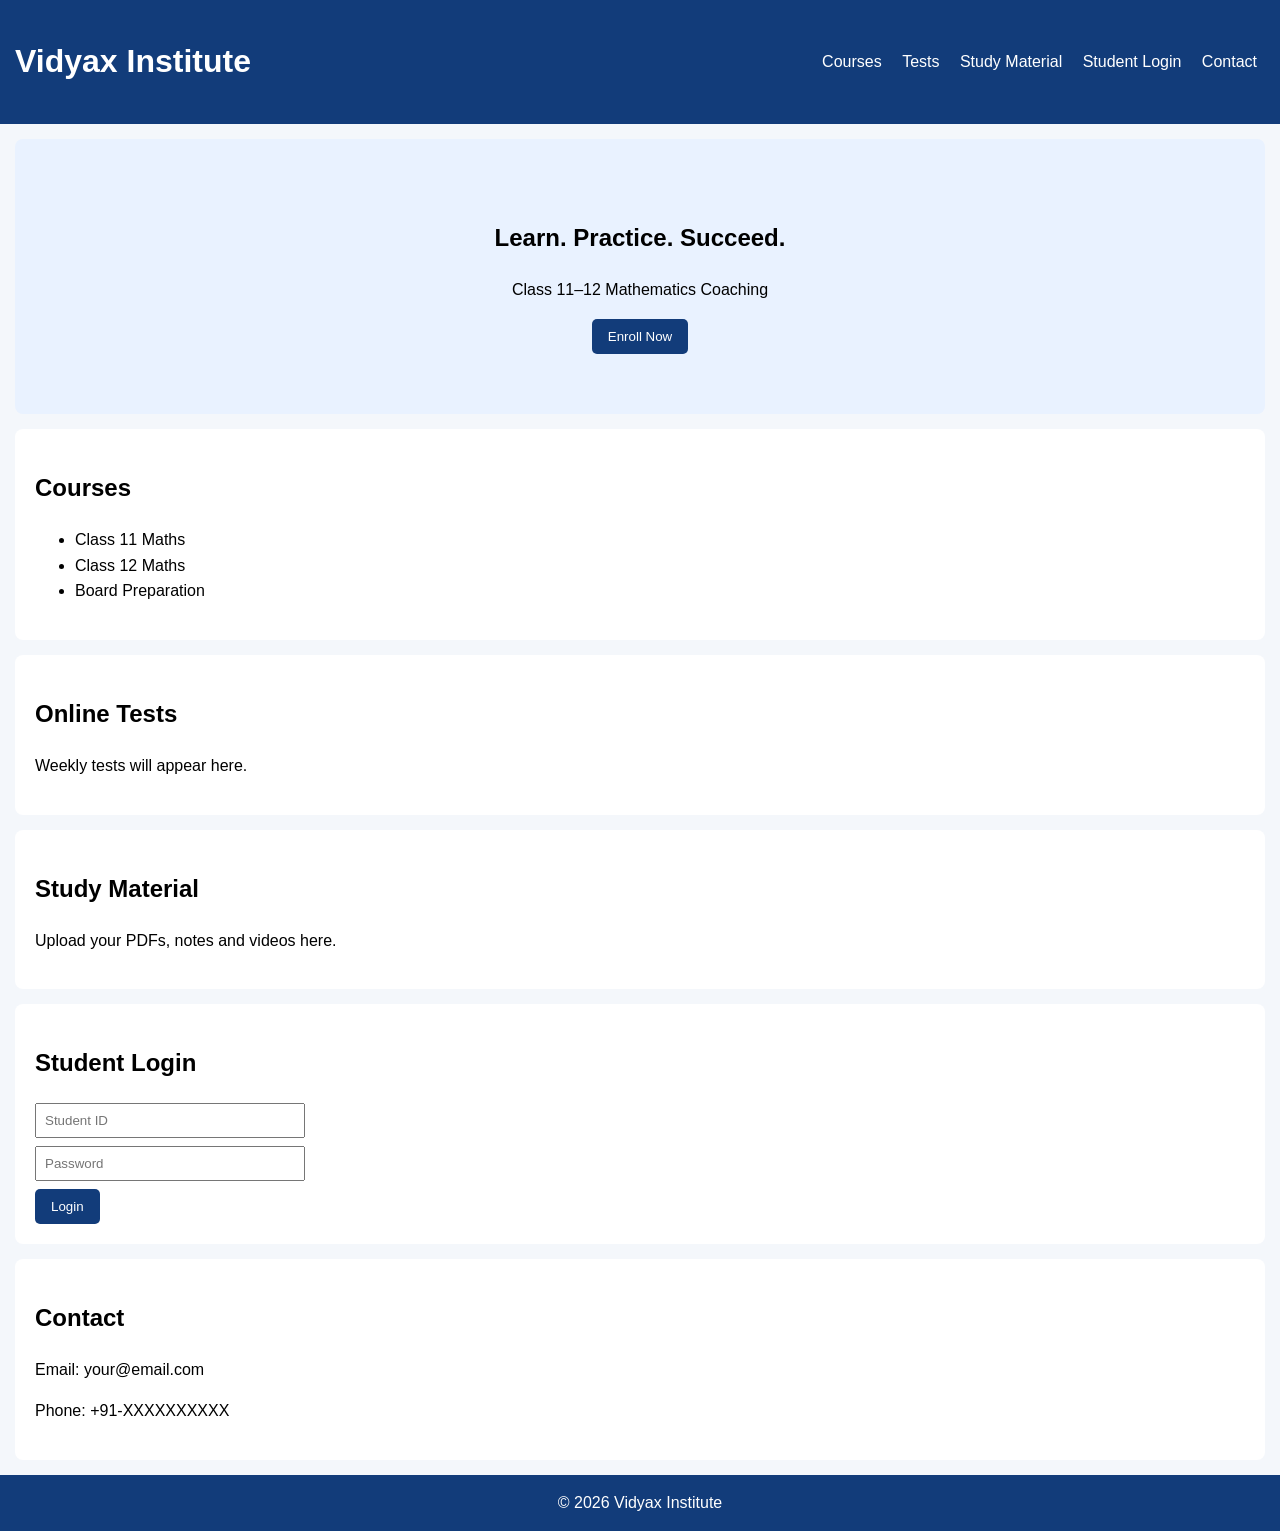
==== index.html @ 91453c48 "Initial website files Added the first version of the Vidyax Institute website." ====
<!DOCTYPE html>
<html><head><meta charset="UTF-8"><meta name="viewport" content="width=device-width,initial-scale=1">
<title>Vidyax Institute</title>
<link rel="stylesheet" href="style.css"></head>
<body>
<header><h1>Vidyax Institute</h1><nav>
<a href="#courses">Courses</a>
<a href="#tests">Tests</a>
<a href="#materials">Study Material</a>
<a href="#login">Student Login</a>
<a href="#contact">Contact</a>
</nav></header>
<section class="hero">
<h2>Learn. Practice. Succeed.</h2>
<p>Class 11–12 Mathematics Coaching</p>
<button onclick="alert('Admissions Coming Soon!')">Enroll Now</button>
</section>
<section id="courses"><h2>Courses</h2><ul><li>Class 11 Maths</li><li>Class 12 Maths</li><li>Board Preparation</li></ul></section>
<section id="tests"><h2>Online Tests</h2><p>Weekly tests will appear here.</p></section>
<section id="materials"><h2>Study Material</h2><p>Upload your PDFs, notes and videos here.</p></section>
<section id="login"><h2>Student Login</h2>
<form onsubmit="event.preventDefault();alert('Demo login page. Connect Firebase later for real logins.');">
<input placeholder="Student ID"><input type="password" placeholder="Password">
<button>Login</button></form></section>
<section id="contact"><h2>Contact</h2><p>Email: your@email.com</p><p>Phone: +91-XXXXXXXXXX</p></section>
<footer>© 2026 Vidyax Institute</footer>
</body></html>
---- style.css ----
body{font-family:Arial,sans-serif;margin:0;line-height:1.6;background:#f4f7fb}
header{background:#123c7a;color:#fff;padding:15px;display:flex;justify-content:space-between;align-items:center;flex-wrap:wrap}
nav a{color:#fff;margin:0 8px;text-decoration:none}
.hero{padding:60px;text-align:center;background:#e9f2ff}
section{background:#fff;margin:15px;padding:20px;border-radius:8px}
button{background:#123c7a;color:#fff;border:none;padding:10px 16px;border-radius:5px}
input{display:block;margin:8px 0;padding:8px;width:250px;max-width:100%}
footer{text-align:center;padding:15px;background:#123c7a;color:#fff}
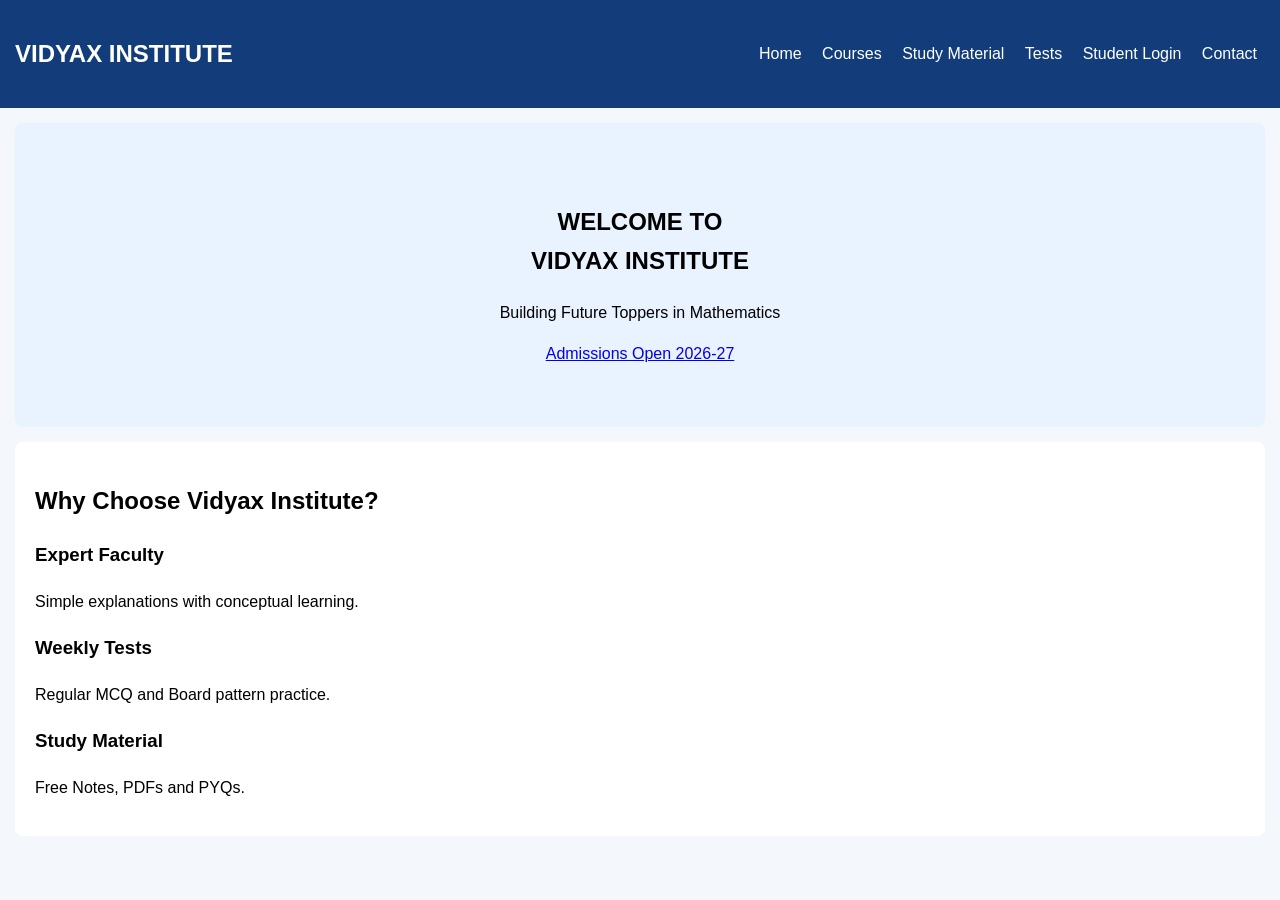
==== commit ddd65802: "Add features section to index.html Added a features section highlighting the benefits of Vidyax Inst" ====
--- a/index.html
+++ b/index.html
@@ -1,27 +1,71 @@
 <!DOCTYPE html>
-<html><head><meta charset="UTF-8"><meta name="viewport" content="width=device-width,initial-scale=1">
+<html lang="en">
+<head>
+<meta charset="UTF-8">
+<meta name="viewport" content="width=device-width, initial-scale=1.0">
 <title>Vidyax Institute</title>
-<link rel="stylesheet" href="style.css"></head>
+
+<link rel="stylesheet" href="style.css">
+
+</head>
+
 <body>
-<header><h1>Vidyax Institute</h1><nav>
-<a href="#courses">Courses</a>
-<a href="#tests">Tests</a>
-<a href="#materials">Study Material</a>
-<a href="#login">Student Login</a>
-<a href="#contact">Contact</a>
-</nav></header>
+
+<header>
+    <div class="logo">
+        <h2>VIDYAX INSTITUTE</h2>
+    </div>
+
+    <nav>
+        <a href="#">Home</a>
+        <a href="#">Courses</a>
+        <a href="#">Study Material</a>
+        <a href="#">Tests</a>
+        <a href="#">Student Login</a>
+        <a href="#">Contact</a>
+    </nav>
+</header>
+
 <section class="hero">
-<h2>Learn. Practice. Succeed.</h2>
-<p>Class 11–12 Mathematics Coaching</p>
-<button onclick="alert('Admissions Coming Soon!')">Enroll Now</button>
+
+<h1>WELCOME TO<br>VIDYAX INSTITUTE</h1>
+
+<p>
+Building Future Toppers in Mathematics
+</p>
+
+<a href="#" class="btn">
+Admissions Open 2026-27
+</a>
+
 </section>
-<section id="courses"><h2>Courses</h2><ul><li>Class 11 Maths</li><li>Class 12 Maths</li><li>Board Preparation</li></ul></section>
-<section id="tests"><h2>Online Tests</h2><p>Weekly tests will appear here.</p></section>
-<section id="materials"><h2>Study Material</h2><p>Upload your PDFs, notes and videos here.</p></section>
-<section id="login"><h2>Student Login</h2>
-<form onsubmit="event.preventDefault();alert('Demo login page. Connect Firebase later for real logins.');">
-<input placeholder="Student ID"><input type="password" placeholder="Password">
-<button>Login</button></form></section>
-<section id="contact"><h2>Contact</h2><p>Email: your@email.com</p><p>Phone: +91-XXXXXXXXXX</p></section>
-<footer>© 2026 Vidyax Institute</footer>
-</body></html>+
+<section class="features">
+
+<h2>Why Choose Vidyax Institute?</h2>
+
+<div class="cards">
+
+<div class="card">
+<h3>Expert Faculty</h3>
+<p>Simple explanations with conceptual learning.</p>
+</div>
+
+<div class="card">
+<h3>Weekly Tests</h3>
+<p>Regular MCQ and Board pattern practice.</p>
+</div>
+
+<div class="card">
+<h3>Study Material</h3>
+<p>Free Notes, PDFs and PYQs.</p>
+</div>
+
+</div>
+
+</section>
+
+<script src="script.js"></script>
+
+</body>
+</html>
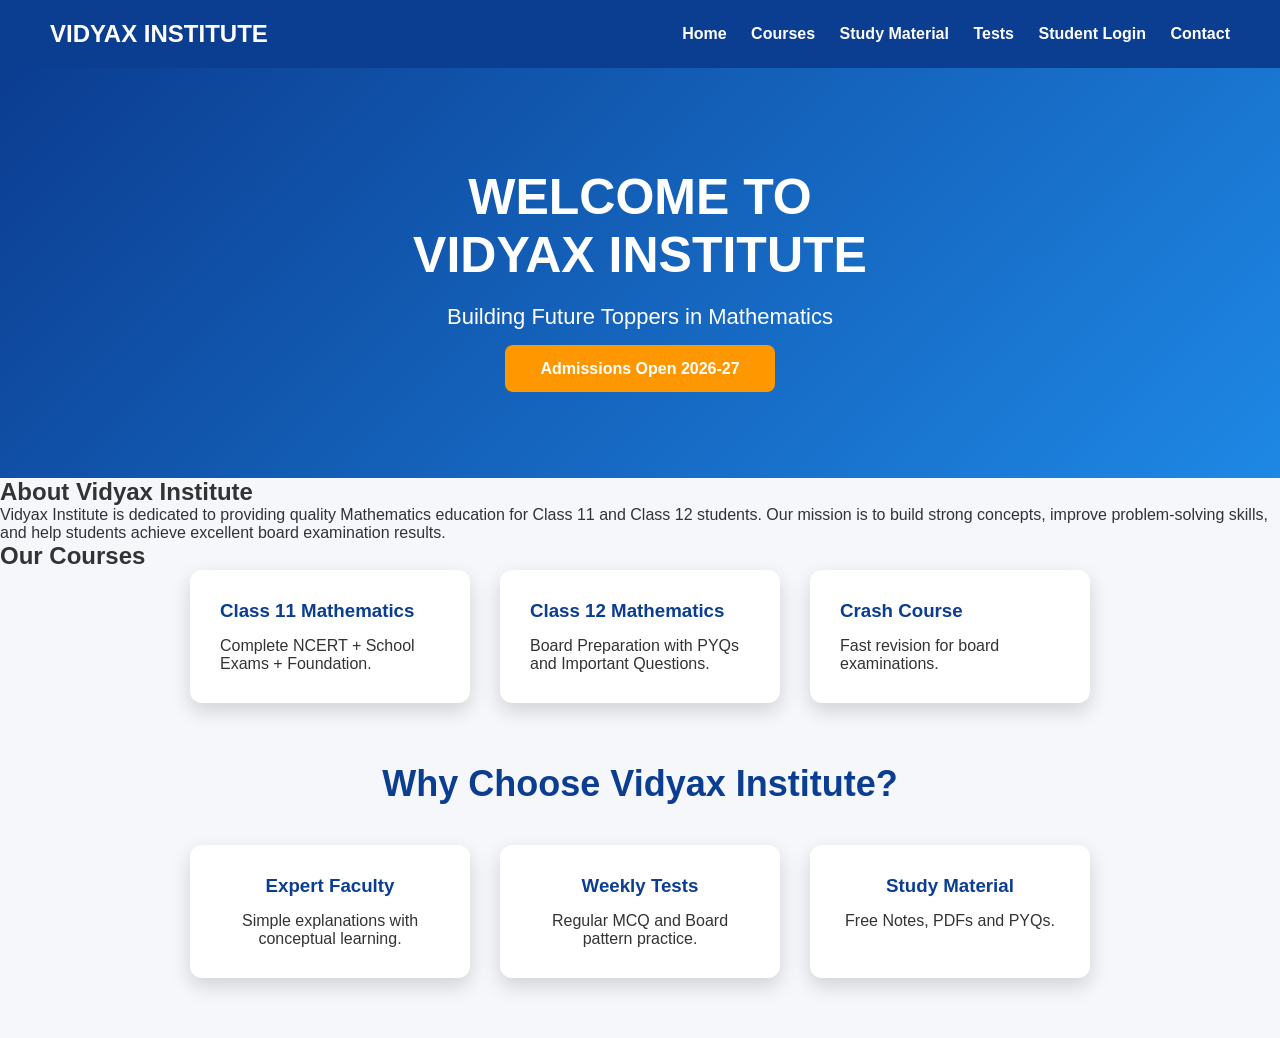
==== commit d49d9754: "Add About and Courses sections to index.html Added sections about the Vidyax Institute, including in" ====
--- a/index.html
+++ b/index.html
@@ -39,7 +39,43 @@
 </a>
 
 </section>
+<section class="about">
 
+<h2>About Vidyax Institute</h2>
+
+<p>
+Vidyax Institute is dedicated to providing quality Mathematics education
+for Class 11 and Class 12 students.
+Our mission is to build strong concepts, improve problem-solving skills,
+and help students achieve excellent board examination results.
+</p>
+
+</section>
+
+<section class="courses">
+
+<h2>Our Courses</h2>
+
+<div class="cards">
+
+<div class="card">
+<h3>Class 11 Mathematics</h3>
+<p>Complete NCERT + School Exams + Foundation.</p>
+</div>
+
+<div class="card">
+<h3>Class 12 Mathematics</h3>
+<p>Board Preparation with PYQs and Important Questions.</p>
+</div>
+
+<div class="card">
+<h3>Crash Course</h3>
+<p>Fast revision for board examinations.</p>
+</div>
+
+</div>
+
+</section>
 <section class="features">
 
 <h2>Why Choose Vidyax Institute?</h2>
--- a/style.css
+++ b/style.css
@@ -1,8 +1,89 @@
-body{font-family:Arial,sans-serif;margin:0;line-height:1.6;background:#f4f7fb}
-header{background:#123c7a;color:#fff;padding:15px;display:flex;justify-content:space-between;align-items:center;flex-wrap:wrap}
-nav a{color:#fff;margin:0 8px;text-decoration:none}
-.hero{padding:60px;text-align:center;background:#e9f2ff}
-section{background:#fff;margin:15px;padding:20px;border-radius:8px}
-button{background:#123c7a;color:#fff;border:none;padding:10px 16px;border-radius:5px}
-input{display:block;margin:8px 0;padding:8px;width:250px;max-width:100%}
-footer{text-align:center;padding:15px;background:#123c7a;color:#fff}+*{
+margin:0;
+padding:0;
+box-sizing:border-box;
+font-family:Arial,sans-serif;
+}
+
+body{
+background:#f5f7fb;
+color:#333;
+}
+
+header{
+background:#0b3d91;
+color:white;
+display:flex;
+justify-content:space-between;
+align-items:center;
+padding:20px 50px;
+}
+
+nav a{
+color:white;
+text-decoration:none;
+margin-left:20px;
+font-weight:bold;
+}
+
+.hero{
+background:linear-gradient(135deg,#0b3d91,#1e88e5);
+color:white;
+text-align:center;
+padding:100px 20px;
+}
+
+.hero h1{
+font-size:50px;
+margin-bottom:20px;
+}
+
+.hero p{
+font-size:22px;
+margin-bottom:30px;
+}
+
+.btn{
+background:#ff9800;
+color:white;
+padding:15px 35px;
+border-radius:8px;
+text-decoration:none;
+font-weight:bold;
+}
+
+.features{
+padding:60px 20px;
+text-align:center;
+}
+
+.features h2{
+margin-bottom:40px;
+font-size:36px;
+color:#0b3d91;
+}
+
+.cards{
+display:flex;
+justify-content:center;
+gap:30px;
+flex-wrap:wrap;
+}
+
+.card{
+background:white;
+padding:30px;
+width:280px;
+border-radius:12px;
+box-shadow:0 8px 20px rgba(0,0,0,.15);
+transition:.3s;
+}
+
+.card:hover{
+transform:translateY(-10px);
+}
+
+.card h3{
+color:#0b3d91;
+margin-bottom:15px;
+}
